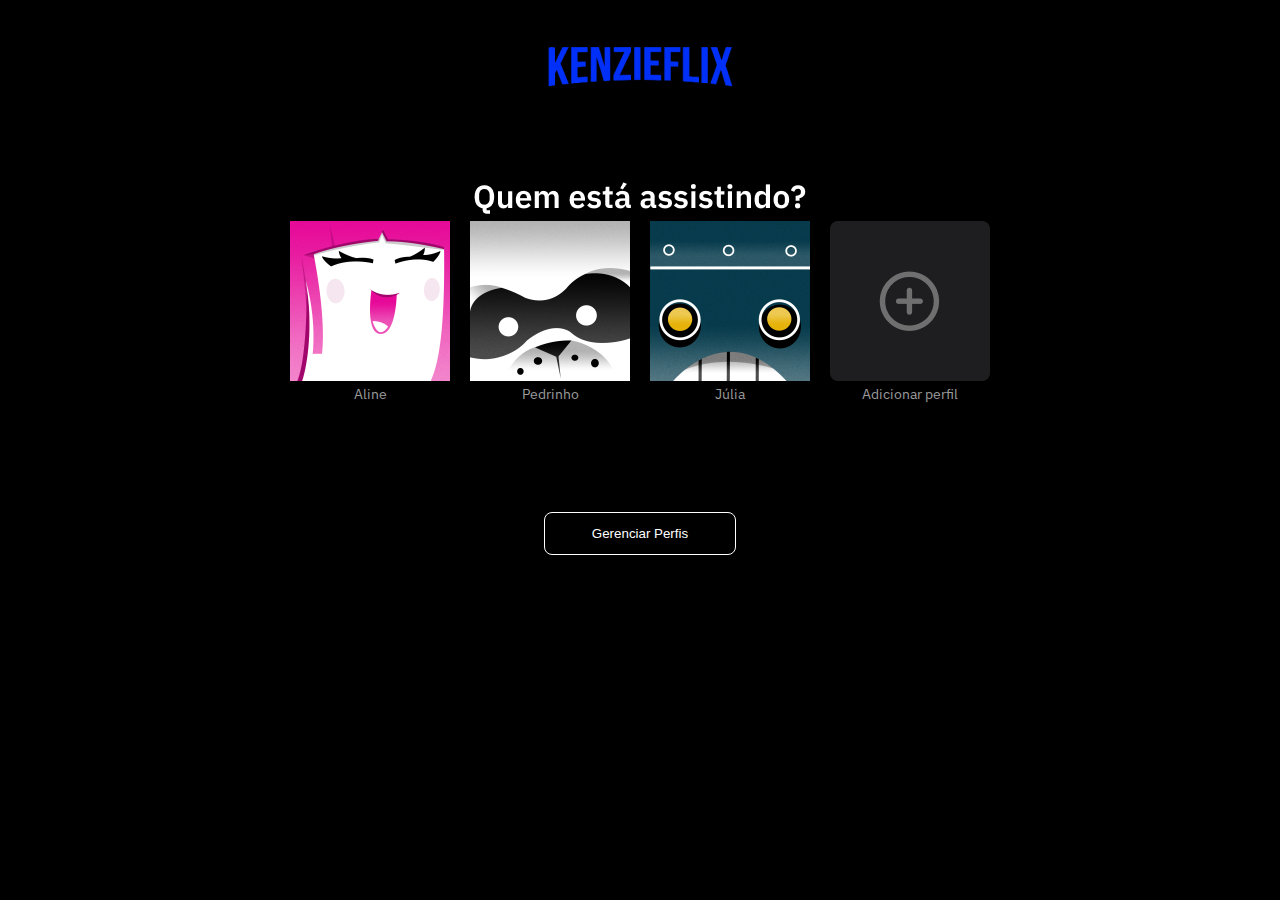
==== index.html @ 74ddc8a2 "kenzieflix" ====
<!DOCTYPE html>
<html lang="pt-br">
<head>
    <meta charset="UTF-8">
    <meta http-equiv="X-UA-Compatible" content="IE=edge">
    <meta name="viewport" content="width=device-width, initial-scale=1.0">
    <title>KENZIEFLIX</title>
    <link rel="stylesheet" href="./style.css">
    <link href="https://fonts.googleapis.com/css2?family=IBM+Plex+Sans&display=swap" rel="stylesheet">
</head>
<body>
    <div class="container"> 
        <header> 
        <div class="logo11">
   
        <img src="./img/logo 1.png" alt="" title="kenzieflix">
    </div>
        <div class="funciona">
             <div class="logo2">
                <img  src="./img/Quem está assistindo_.png" alt="" title="Quem está assistindo?">
            </div>
        
        </div>
    </header> 
</div>
    <div class="container">
        <main>
           
            <section class="child">
               
            <div class="acesso">
                <img src="./img/avatar1.png" alt="">
                <p class="paragraph">Aline</p>
            </div>
            <div class="acesso">
                <img src="./img/avatar1 (1).png" alt="">
                <p class="paragraph">Pedrinho</p>
            </div>
            <div class="acesso">
                <img src="./img/avatar1 (2).png" alt="">
                <p class="paragraph">Júlia</p>
            </div>
           <figure class="fig">
                <img src="./img/Frame.png" alt="" onmouseover="this .src='./img/Frame 5.png'" onmouseout="this .src ='./img/Frame.png'">
                <p class="paragraph">Adicionar perfil</p>
            </figure>
            
        
        </section>
       
        </main>

    </div> 
    <div class="local">
    <div class="but">
        <button class="but1" type="submit">Gerenciar Perfis</button>
    </div>
</div>
</body>
</html>
---- style.css ----
* {
    margin: 0;
    padding: 0;
    box-sizing: border-box;
}

body {
    background: #000000;
    color: #9C9C9C;
    font-family: 'IBM Plex Sans', sans-serif;


}

.logo11 {
    display: flex;
    justify-content: space-evenly;
    margin: 32px 0;
    margin-bottom: 94px;
}



.funciona {
    display: flex;
    flex-wrap: wrap;
    justify-content: space-evenly;
}

.logo2 {
    margin: -12px auto;
}

.container {
    width: 700px;
    display: flex;
    flex-wrap: wrap;
    margin: auto;
    flex-direction: column;
    align-content: stretch;

}

.child {
    display: flex;
    justify-content: space-between;
    padding: 15px 0px;
}

.acesso {
    height: 160px;
    width: 160px;
}

.paragraph {
    text-align: center;
    font-size: 14px;

}

.local {
    display: flex;
    justify-content: center;
}

.but {
    display: flex;
    display: flex;
    justify-content: center;

}

.but1 {
    border: 1.5px solid #ffffff;
    border-radius: 8px;
    color: #ffffff;
    padding: 13px 47px;
    background-color: #000000;
    margin-top: 94px;
}
.but1:hover{
    background-color: #ffffff;
    color: black;
}
.acesso img:hover{
    border: 3px solid #7B61FF;
}
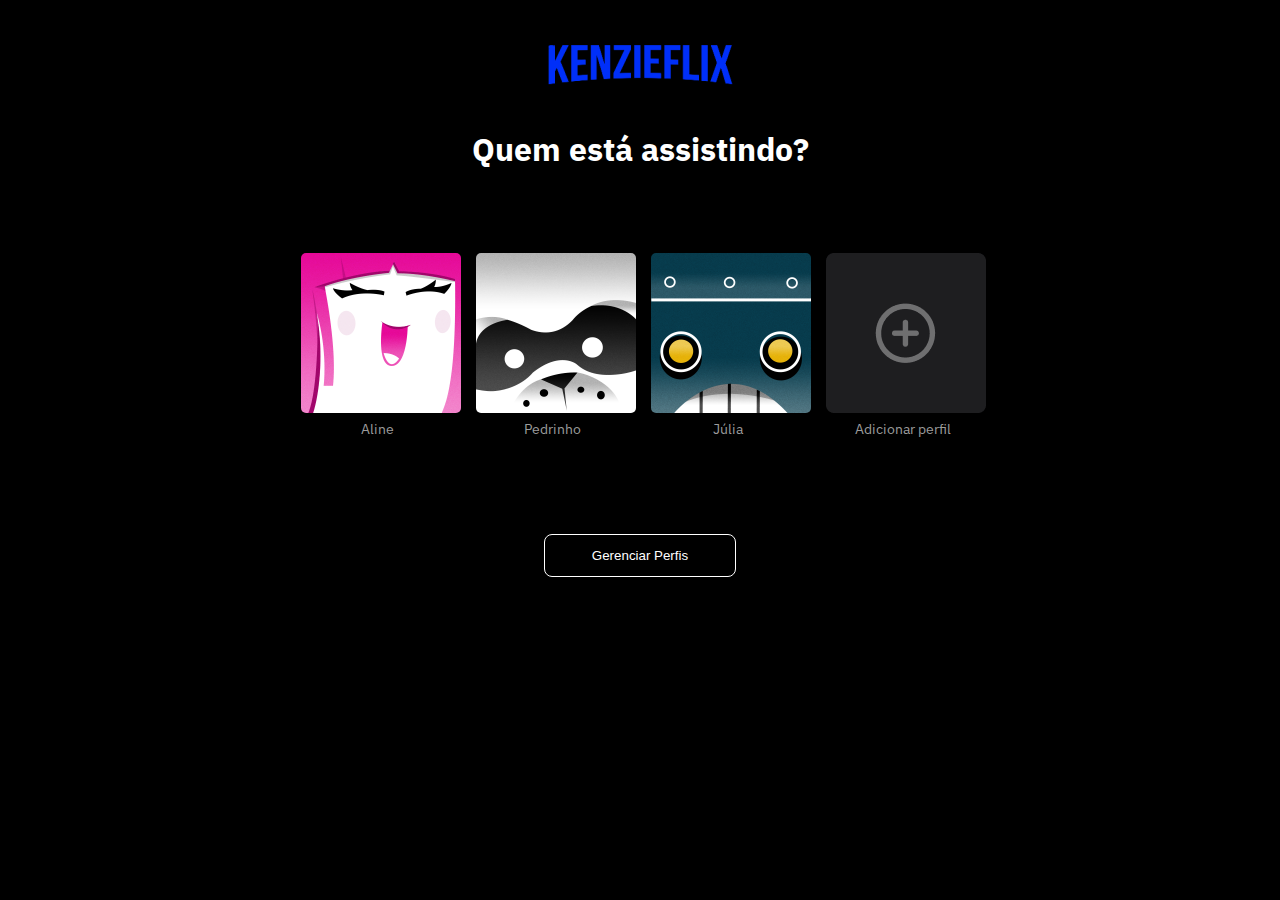
==== commit af95f9cf: "kezieFlix" ====
--- a/index.html
+++ b/index.html
@@ -1,5 +1,6 @@
 <!DOCTYPE html>
 <html lang="pt-br">
+
 <head>
     <meta charset="UTF-8">
     <meta http-equiv="X-UA-Compatible" content="IE=edge">
@@ -8,53 +9,37 @@
     <link rel="stylesheet" href="./style.css">
     <link href="https://fonts.googleapis.com/css2?family=IBM+Plex+Sans&display=swap" rel="stylesheet">
 </head>
+
 <body>
-    <div class="container"> 
-        <header> 
-        <div class="logo11">
-   
+    <header>
         <img src="./img/logo 1.png" alt="" title="kenzieflix">
-    </div>
-        <div class="funciona">
-             <div class="logo2">
-                <img  src="./img/Quem está assistindo_.png" alt="" title="Quem está assistindo?">
-            </div>
-        
+        <h1>Quem está assistindo?</h1>
+    </header>
+
+
+    <main>
+        <div class="acesso">
+            <img src="./img/avatar1.png" alt="">
+            <p class="paragraph">Aline</p>
         </div>
-    </header> 
-</div>
-    <div class="container">
-        <main>
-           
-            <section class="child">
-               
-            <div class="acesso">
-                <img src="./img/avatar1.png" alt="">
-                <p class="paragraph">Aline</p>
-            </div>
-            <div class="acesso">
-                <img src="./img/avatar1 (1).png" alt="">
-                <p class="paragraph">Pedrinho</p>
-            </div>
-            <div class="acesso">
-                <img src="./img/avatar1 (2).png" alt="">
-                <p class="paragraph">Júlia</p>
-            </div>
-           <figure class="fig">
-                <img src="./img/Frame.png" alt="" onmouseover="this .src='./img/Frame 5.png'" onmouseout="this .src ='./img/Frame.png'">
-                <p class="paragraph">Adicionar perfil</p>
-            </figure>
-            
-        
-        </section>
-       
-        </main>
+        <div class="acesso">
+            <img src="./img/avatar1 (1).png" alt="">
+            <p class="paragraph">Pedrinho</p>
+        </div>
+        <div class="acesso">
+            <img src="./img/avatar1 (2).png" alt="">
+            <p class="paragraph">Júlia</p>
+        </div>
+        <figure class="acesso">
+            <img src="./img/Frame.png" alt="" onmouseover="this .src='./img/Frame 5.png'"
+                onmouseout="this .src ='./img/Frame.png'">
+            <p class="paragraph">Adicionar perfil</p>
+        </figure>
+    </main>
 
-    </div> 
-    <div class="local">
-    <div class="but">
-        <button class="but1" type="submit">Gerenciar Perfis</button>
-    </div>
-</div>
+    <button class="but1" type="submit">Gerenciar Perfis</button>
+
+
 </body>
+
 </html>--- a/style.css
+++ b/style.css
@@ -8,44 +8,42 @@
     background: #000000;
     color: #9C9C9C;
     font-family: 'IBM Plex Sans', sans-serif;
-
+    display: flex;
+    flex-direction: column;
+    align-items: center;
 
 }
 
-.logo11 {
+header {
+
     display: flex;
-    justify-content: space-evenly;
-    margin: 32px 0;
-    margin-bottom: 94px;
+    flex-direction: column;
+    align-items: center;
+    margin-top: 30px ;
 }
 
 
 
-.funciona {
-    display: flex;
-    flex-wrap: wrap;
-    justify-content: space-evenly;
+
+
+
+h1 {
+    color: white;
+    margin: 30px;
+    background: #000000;
+    
 }
 
-.logo2 {
-    margin: -12px auto;
-}
-
-.container {
+main {
+    display: flex;
     width: 700px;
-    display: flex;
-    flex-wrap: wrap;
-    margin: auto;
-    flex-direction: column;
-    align-content: stretch;
+    margin: 30px;
+    justify-content: space-around;
+    margin-top: 50px;
 
 }
 
-.child {
-    display: flex;
-    justify-content: space-between;
-    padding: 15px 0px;
-}
+
 
 .acesso {
     height: 160px;
@@ -58,17 +56,6 @@
 
 }
 
-.local {
-    display: flex;
-    justify-content: center;
-}
-
-.but {
-    display: flex;
-    display: flex;
-    justify-content: center;
-
-}
 
 .but1 {
     border: 1.5px solid #ffffff;
@@ -78,10 +65,20 @@
     background-color: #000000;
     margin-top: 94px;
 }
-.but1:hover{
+
+.but1:hover {
     background-color: #ffffff;
     color: black;
 }
-.acesso img:hover{
+
+.acesso img {
+    border: 3px solid black;
+    border-radius: 8px;
+}
+
+.acesso img:hover {
     border: 3px solid #7B61FF;
 }
+.acesso:hover{
+    color: white;
+}